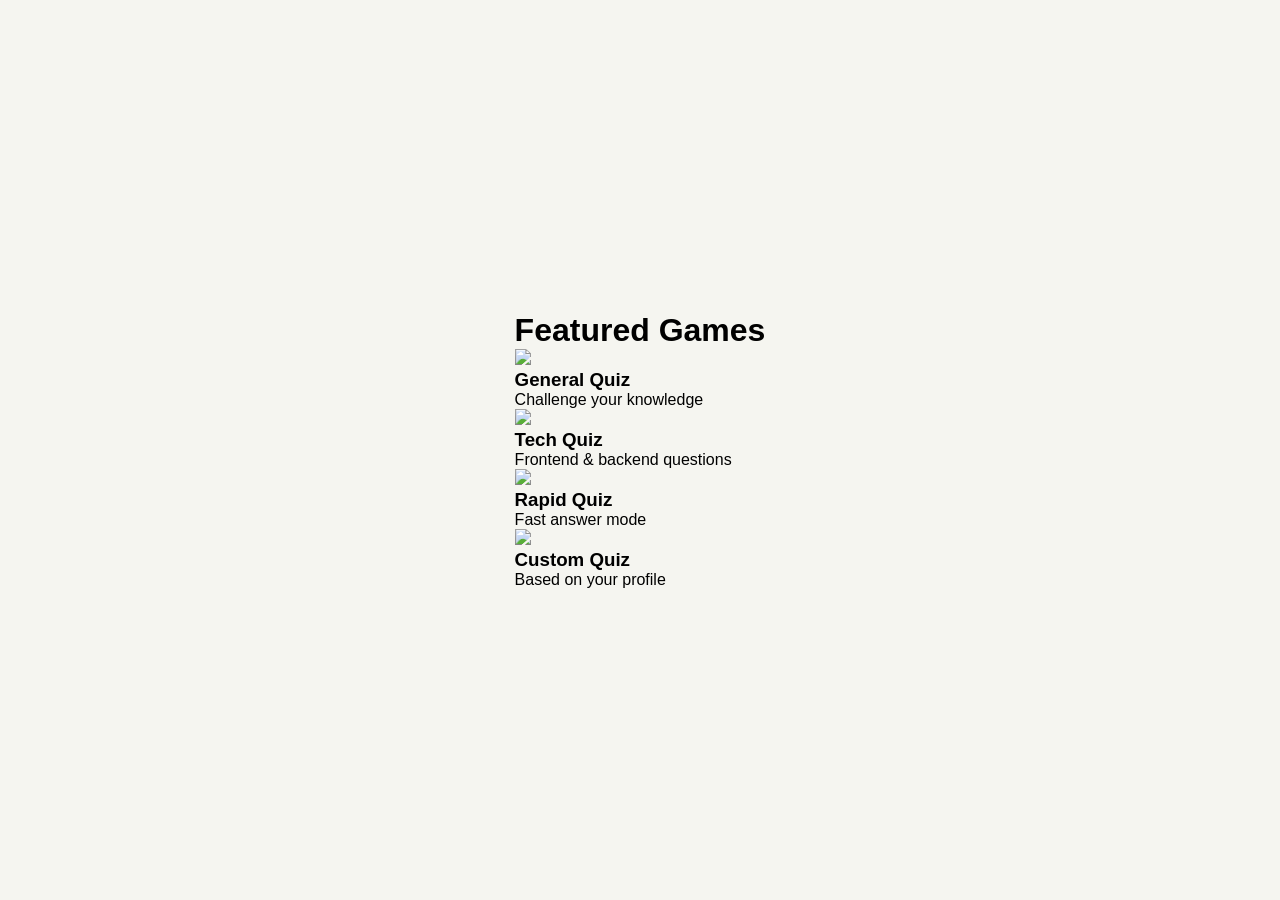
==== games.html @ 8c4772c3 "Added featured games landing page after authentication" ====
<!DOCTYPE html>
<html lang="en">
<head>
    <title>Featured Games</title>
    <link rel="stylesheet" href="css/style.css">
</head>
<body>

<div class="games-page">

    <h1>Featured Games</h1>

    <div class="games-grid">

        <div class="game-card" onclick="location.href='index.html'">
            <img src="https://images.unsplash.com/photo-1511512578047-dfb367046420">
            <h3>General Quiz</h3>
            <p>Challenge your knowledge</p>
        </div>

        <div class="game-card">
            <img src="https://images.unsplash.com/photo-1504384308090-c894fdcc538d">
            <h3>Tech Quiz</h3>
            <p>Frontend & backend questions</p>
        </div>

        <div class="game-card">
            <img src="https://images.unsplash.com/photo-1518770660439-4636190af475">
            <h3>Rapid Quiz</h3>
            <p>Fast answer mode</p>
        </div>

        <div class="game-card">
            <img src="https://images.unsplash.com/photo-1521737604893-d14cc237f11d">
            <h3>Custom Quiz</h3>
            <p>Based on your profile</p>
        </div>

    </div>

</div>

</body>
</html>
---- css/style.css ----
*{
margin:0;
padding:0;
box-sizing:border-box;
font-family:'Segoe UI',sans-serif;
}

body{
background:#F5F5F0;
height:100vh;
display:flex;
justify-content:center;
align-items:center;
padding:20px;
}

.quiz-wrapper{
width:100%;
display:flex;
justify-content:center;
}

.quiz-card{
width:500px;
background:white;
padding:35px;
border-radius:24px;
box-shadow:0 20px 50px rgba(1,50,32,0.12);
border:1px solid rgba(1,50,32,0.08);
}

.top-section{
display:flex;
justify-content:space-between;
align-items:center;
margin-bottom:25px;
}

.top-section h1{
font-size:28px;
color:#013220;
font-weight:700;
}

.timer{
width:50px;
height:50px;
border-radius:50%;
background:#013220;
color:white;
display:flex;
justify-content:center;
align-items:center;
font-weight:bold;
}

.progress-bar{
height:8px;
background:#eaeaea;
border-radius:10px;
overflow:hidden;
margin-bottom:25px;
}

.progress{
height:100%;
width:0%;
background:#013220;
transition:0.4s ease;
}

.question-count{
font-size:14px;
margin-bottom:15px;
color:#013220;
}

.question{
font-size:24px;
font-weight:600;
margin-bottom:25px;
line-height:1.4;
color:#013220;
}

.option{
width:100%;
padding:14px;
margin-bottom:14px;
border:none;
border-radius:14px;
background:#F5F5F0;
cursor:pointer;
font-size:16px;
text-align:left;
color:#013220;
transition:0.3s;
}

.option:hover{
background:#013220;
color:white;
}

.correct{
background:#013220 !important;
color:white !important;
}

.wrong{
opacity:0.5;
}

#nextBtn{
width:100%;
padding:14px;
margin-top:15px;
border:none;
border-radius:14px;
background:#013220;
color:white;
font-size:16px;
cursor:pointer;
}

.result{
margin-top:20px;
font-size:22px;
text-align:center;
font-weight:600;
color:#013220;
}
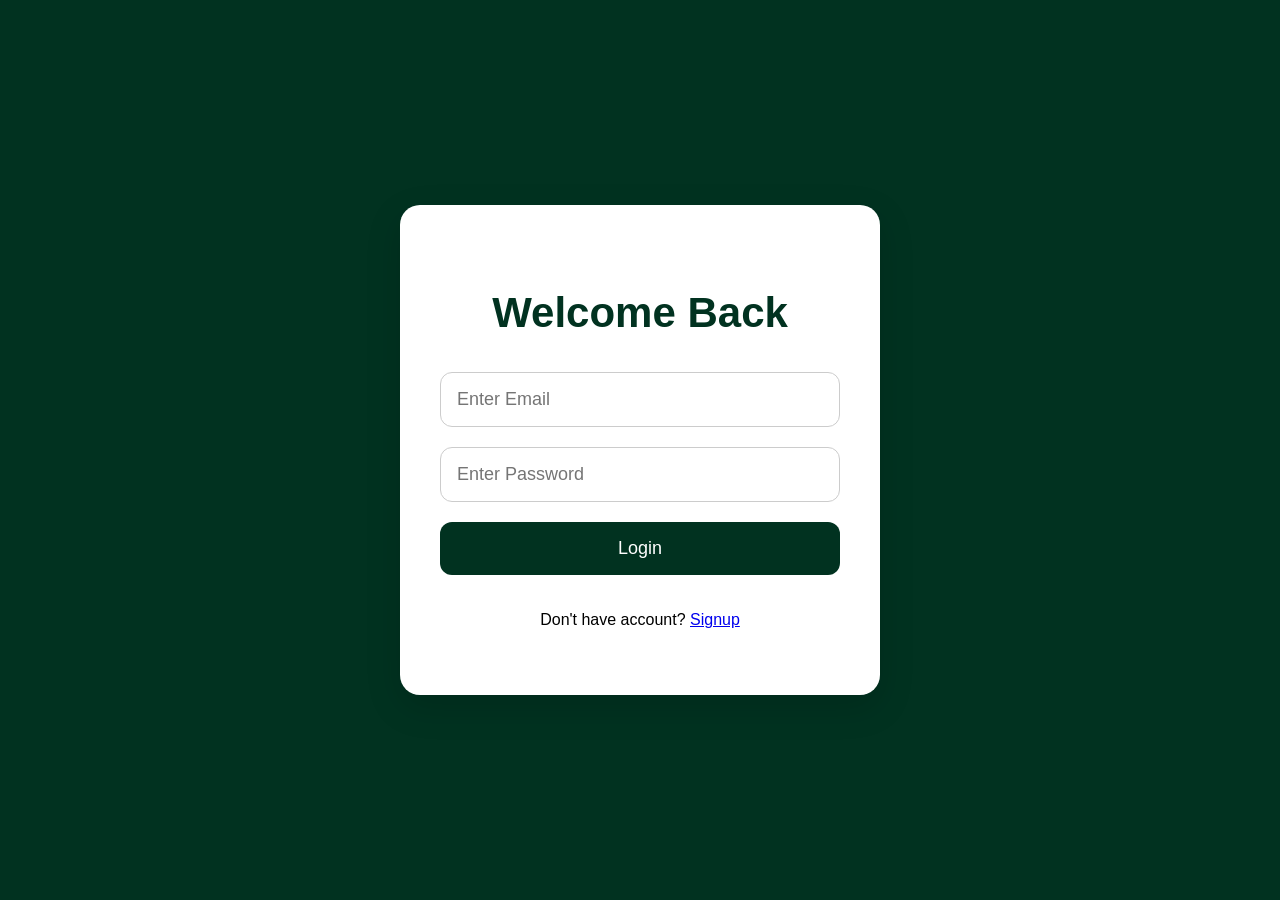
==== commit c6063c57: "Enhanced games dashboard with user greeting and custom quiz navigation" ====
--- a/games.html
+++ b/games.html
@@ -1,44 +1,68 @@
 <!DOCTYPE html>
 <html lang="en">
-<head>
-    <title>Featured Games</title>
-    <link rel="stylesheet" href="css/style.css">
-</head>
-<body>
+    <head>
+        <title>Featured Games</title>
+        <link rel="stylesheet" href="css/style.css">
+    </head>
+    <body>
 
-<div class="games-page">
+        <div class="games-page">
 
-    <h1>Featured Games</h1>
+            <div class="games-header">
+                <h1 id="welcomeText">Featured Games</h1>
+                <button onclick="logout()">Logout</button>
+            </div>
 
-    <div class="games-grid">
+            <div class="games-grid">
 
-        <div class="game-card" onclick="location.href='index.html'">
-            <img src="https://images.unsplash.com/photo-1511512578047-dfb367046420">
-            <h3>General Quiz</h3>
-            <p>Challenge your knowledge</p>
+                <div class="game-card" onclick="location.href='index.html'">
+                    <img
+                        src="https://images.unsplash.com/photo-1511512578047-dfb367046420">
+                    <h3>General Quiz</h3>
+                    <p>Challenge your knowledge</p>
+                </div>
+
+                <div class="game-card">
+                    <img
+                        src="https://images.unsplash.com/photo-1504384308090-c894fdcc538d">
+                    <h3>Tech Quiz</h3>
+                    <p>Frontend & backend questions</p>
+                </div>
+
+                <div class="game-card">
+                    <img
+                        src="https://images.unsplash.com/photo-1518770660439-4636190af475">
+                    <h3>Rapid Quiz</h3>
+                    <p>Fast answer mode</p>
+                </div>
+
+                <div class="game-card"
+                    onclick="location.href='custom-quiz.html'">
+                    <img
+                        src="https://images.unsplash.com/photo-1521737604893-d14cc237f11d">
+                    <h3>Custom Quiz</h3>
+                    <p>Based on your profile</p>
+                </div>
+
+            </div>
+
         </div>
 
-        <div class="game-card">
-            <img src="https://images.unsplash.com/photo-1504384308090-c894fdcc538d">
-            <h3>Tech Quiz</h3>
-            <p>Frontend & backend questions</p>
-        </div>
+        <script>
+const user = JSON.parse(localStorage.getItem("user"));
 
-        <div class="game-card">
-            <img src="https://images.unsplash.com/photo-1518770660439-4636190af475">
-            <h3>Rapid Quiz</h3>
-            <p>Fast answer mode</p>
-        </div>
+if (!user) {
+    window.location.href = "login.html";
+}
 
-        <div class="game-card">
-            <img src="https://images.unsplash.com/photo-1521737604893-d14cc237f11d">
-            <h3>Custom Quiz</h3>
-            <p>Based on your profile</p>
-        </div>
+document.getElementById("welcomeText").innerText =
+`Welcome ${user.name}`;
 
-    </div>
+function logout() {
+    localStorage.removeItem("user");
+    window.location.href = "login.html";
+}
+</script>
 
-</div>
-
-</body>
+    </body>
 </html>
--- a/css/style.css
+++ b/css/style.css
@@ -129,4 +129,50 @@
 text-align:center;
 font-weight:600;
 color:#013220;
+}
+
+.games-page {
+    padding: 40px;
+    background: #f5f5f0;
+    min-height: 100vh;
+}
+
+.games-page h1 {
+    color: #013220;
+    margin-bottom: 30px;
+}
+
+.games-grid {
+    display: grid;
+    grid-template-columns: repeat(4, 1fr);
+    gap: 25px;
+}
+
+.game-card {
+    background: white;
+    border-radius: 18px;
+    overflow: hidden;
+    box-shadow: 0 10px 25px rgba(0,0,0,0.1);
+    cursor: pointer;
+    transition: 0.3s ease;
+}
+
+.game-card:hover {
+    transform: translateY(-8px);
+}
+
+.game-card img {
+    width: 100%;
+    height: 180px;
+    object-fit: cover;
+}
+
+.game-card h3 {
+    color: #013220;
+    padding: 15px 15px 5px;
+}
+
+.game-card p {
+    padding: 0 15px 20px;
+    color: #555;
 }
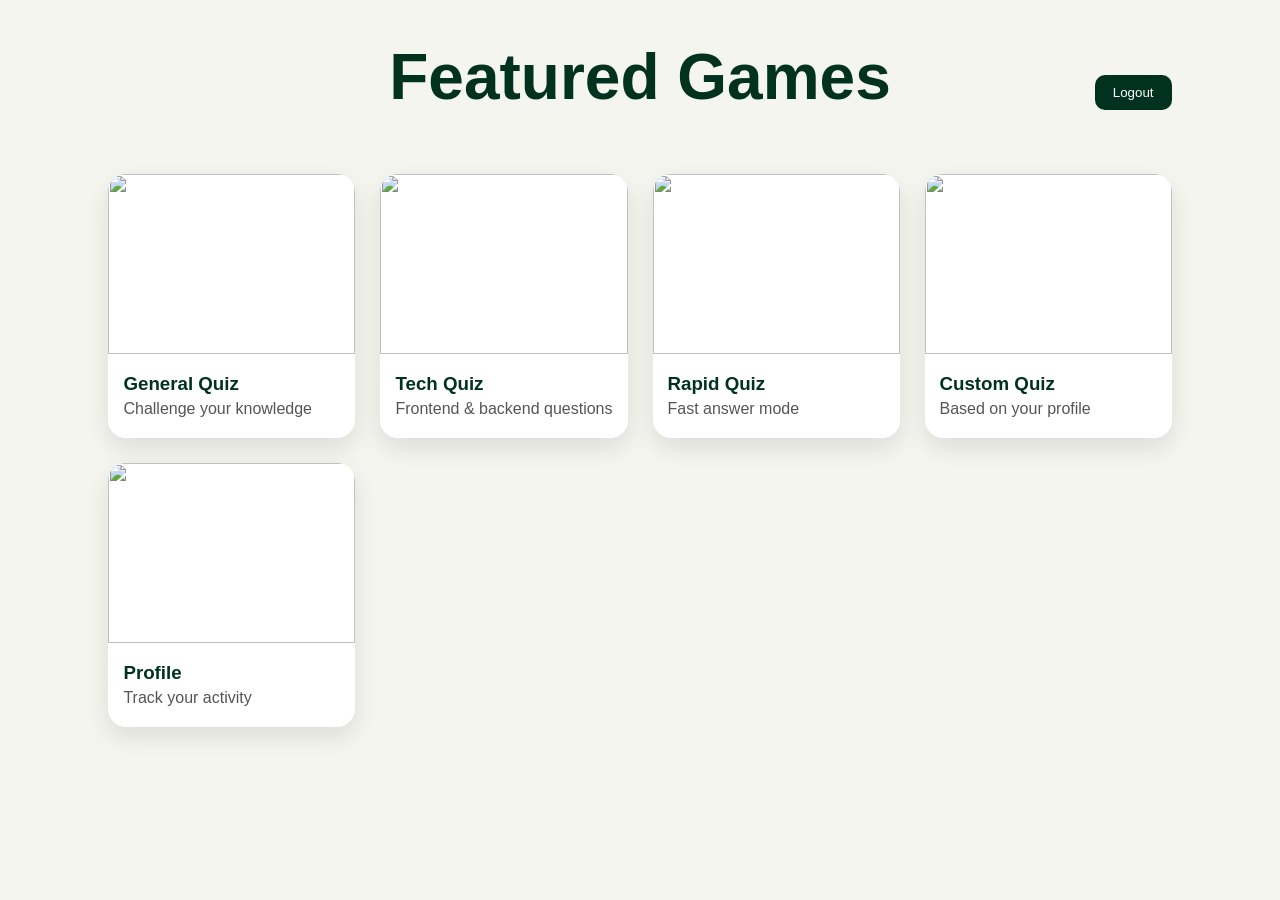
==== commit 76a741c6: "Added quick profile access from games dashboard" ====
--- a/games.html
+++ b/games.html
@@ -1,68 +1,73 @@
 <!DOCTYPE html>
 <html lang="en">
-    <head>
-        <title>Featured Games</title>
-        <link rel="stylesheet" href="css/style.css">
-    </head>
-    <body>
 
-        <div class="games-page">
+<head>
+    <title>Featured Games</title>
+    <link rel="stylesheet" href="css/style.css">
+</head>
 
-            <div class="games-header">
-                <h1 id="welcomeText">Featured Games</h1>
-                <button onclick="logout()">Logout</button>
+<body>
+
+    <div class="games-page">
+
+        <div class="games-header">
+            <h1 id="welcomeText">Featured Games</h1>
+            <button onclick="logout()">Logout</button>
+        </div>
+
+        <div class="games-grid">
+
+            <div class="game-card" onclick="location.href='index.html'">
+                <img src="https://images.unsplash.com/photo-1511512578047-dfb367046420">
+                <h3>General Quiz</h3>
+                <p>Challenge your knowledge</p>
             </div>
 
-            <div class="games-grid">
+            <div class="game-card">
+                <img src="https://images.unsplash.com/photo-1504384308090-c894fdcc538d">
+                <h3>Tech Quiz</h3>
+                <p>Frontend & backend questions</p>
+            </div>
 
-                <div class="game-card" onclick="location.href='index.html'">
-                    <img
-                        src="https://images.unsplash.com/photo-1511512578047-dfb367046420">
-                    <h3>General Quiz</h3>
-                    <p>Challenge your knowledge</p>
-                </div>
+            <div class="game-card">
+                <img src="https://images.unsplash.com/photo-1518770660439-4636190af475">
+                <h3>Rapid Quiz</h3>
+                <p>Fast answer mode</p>
+            </div>
 
-                <div class="game-card">
-                    <img
-                        src="https://images.unsplash.com/photo-1504384308090-c894fdcc538d">
-                    <h3>Tech Quiz</h3>
-                    <p>Frontend & backend questions</p>
-                </div>
+            <div class="game-card" onclick="location.href='custom-quiz.html'">
+                <img src="https://images.unsplash.com/photo-1521737604893-d14cc237f11d">
+                <h3>Custom Quiz</h3>
+                <p>Based on your profile</p>
+            </div>
 
-                <div class="game-card">
-                    <img
-                        src="https://images.unsplash.com/photo-1518770660439-4636190af475">
-                    <h3>Rapid Quiz</h3>
-                    <p>Fast answer mode</p>
-                </div>
-
-                <div class="game-card"
-                    onclick="location.href='custom-quiz.html'">
-                    <img
-                        src="https://images.unsplash.com/photo-1521737604893-d14cc237f11d">
-                    <h3>Custom Quiz</h3>
-                    <p>Based on your profile</p>
-                </div>
-
+            <div class="game-card" onclick="location.href='profile.html'">
+                <img src="https://images.unsplash.com/photo-1517245386807-bb43f82c33c4">
+                <h3>Profile</h3>
+                <p>Track your activity</p>
             </div>
 
         </div>
 
-        <script>
-const user = JSON.parse(localStorage.getItem("user"));
+    </div>
 
-if (!user) {
-    window.location.href = "login.html";
-}
+    <script>
+        const user = JSON.parse(localStorage.getItem("user"));
 
-document.getElementById("welcomeText").innerText =
-`Welcome ${user.name}`;
+        if (!user) {
+            window.location.href = "login.html";
+        }
 
-function logout() {
-    localStorage.removeItem("user");
-    window.location.href = "login.html";
-}
-</script>
+        document.getElementById("welcomeText").innerText =
+            `Welcome ${user.name}`;
 
-    </body>
+        function logout() {
+            localStorage.removeItem("user");
+            window.location.href = "login.html";
+            <button onclick="location.href='profile.html'">Profile</button>
+        }
+    </script>
+
+</body>
+
 </html>
--- a/css/style.css
+++ b/css/style.css
@@ -159,6 +159,10 @@
 
 .game-card:hover {
     transform: translateY(-8px);
+    .game-card:hover {
+    transform: translateY(-8px);
+    box-shadow: 0 18px 35px rgba(0,0,0,0.15);
+}
 }
 
 .game-card img {
@@ -175,4 +179,79 @@
 .game-card p {
     padding: 0 15px 20px;
     color: #555;
+}
+
+.games-header {
+    position: relative;
+    display: flex;
+    justify-content: center;
+    align-items: center;
+    margin-bottom: 30px;
+    font-size: 32px;
+    font-weight: 700;
+}
+
+.games-header button {
+    position: absolute;
+    right: 0;
+    padding: 10px 18px;
+    background: #013220;
+    color: white;
+    border: none;
+    border-radius: 10px;
+    cursor: pointer;
+}
+
+.profile-page {
+    padding: 40px;
+    min-height: 100vh;
+    background: #f5f5f0;
+}
+
+.profile-header {
+    display: flex;
+    justify-content: space-between;
+    align-items: center;
+    margin-bottom: 40px;
+}
+
+.profile-header h1 {
+    color: #013220;
+}
+
+.profile-header button {
+    padding: 10px 18px;
+    background: #013220;
+    color: white;
+    border: none;
+    border-radius: 10px;
+    cursor: pointer;
+}
+
+.stats-grid {
+    display: grid;
+    grid-template-columns: repeat(3, 1fr);
+    gap: 25px;
+}
+
+.stat-card {
+    background: white;
+    padding: 35px;
+    border-radius: 18px;
+    box-shadow: 0 12px 25px rgba(0,0,0,0.08);
+}
+
+.stat-card h2 {
+    color: #013220;
+    font-size: 34px;
+    margin-bottom: 10px;
+}
+
+.stat-card p {
+    color: #666;
+}
+
+.stat-card:hover {
+    transform: translateY(-4px);
+    transition: 0.3s ease;
 }
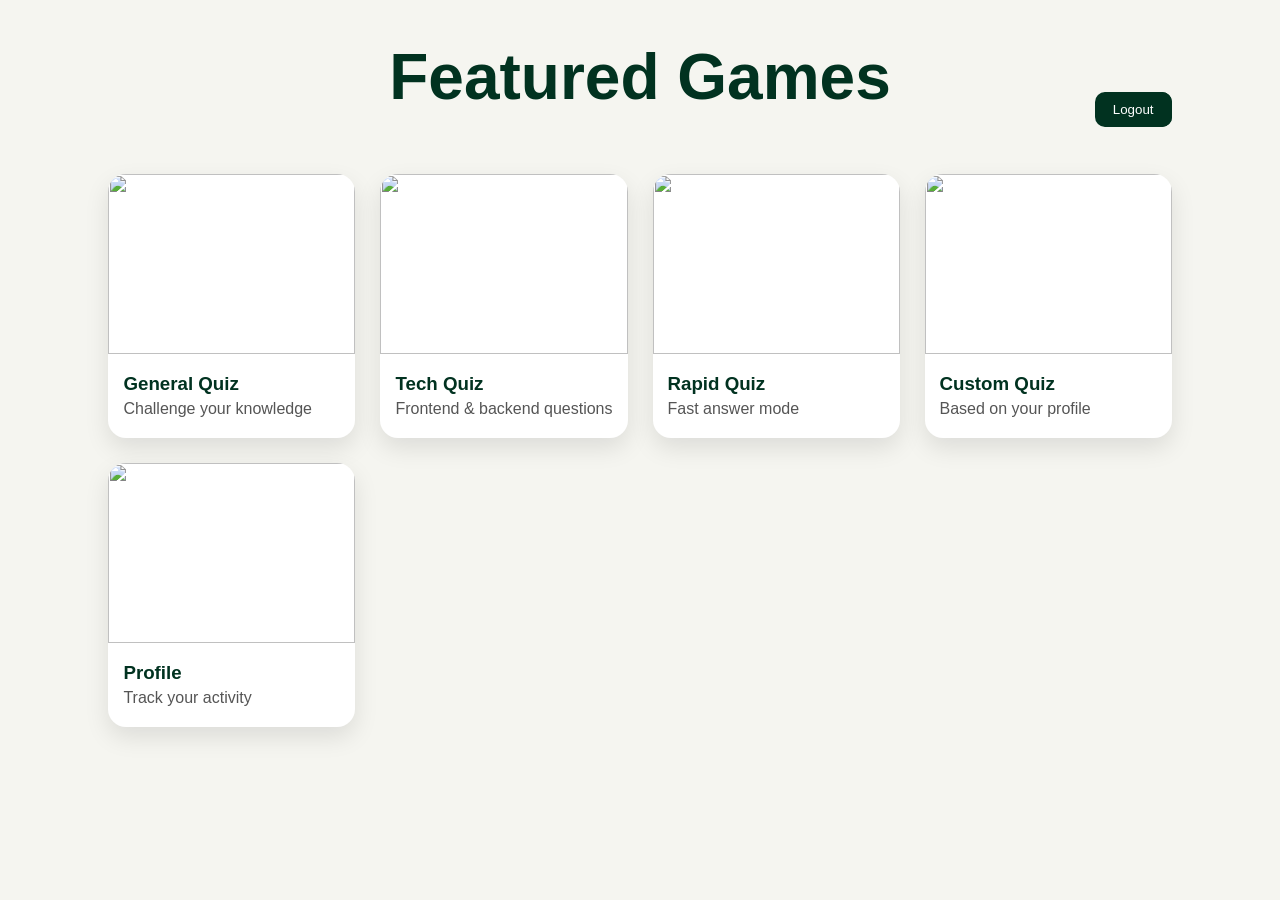
==== commit 75ec3e5d: "Added quick profile access from games dashboard" ====
--- a/games.html
+++ b/games.html
@@ -12,7 +12,11 @@
 
         <div class="games-header">
             <h1 id="welcomeText">Featured Games</h1>
-            <button onclick="logout()">Logout</button>
+
+            <div class="header-buttons">
+                <button onclick="location.href='profile.html'">Profile</button>
+                <button onclick="logout()">Logout</button>
+            </div>
         </div>
 
         <div class="games-grid">
--- a/css/style.css
+++ b/css/style.css
@@ -163,6 +163,10 @@
     transform: translateY(-8px);
     box-shadow: 0 18px 35px rgba(0,0,0,0.15);
 }
+    .game-card:hover {
+    transform: translateY(-8px);
+    box-shadow: 0 18px 35px rgba(0,0,0,0.15);
+}
 }
 
 .game-card img {
@@ -254,4 +258,9 @@
 .stat-card:hover {
     transform: translateY(-4px);
     transition: 0.3s ease;
+}
+
+.header-buttons {
+    display: flex;
+    gap: 10px;
 }
